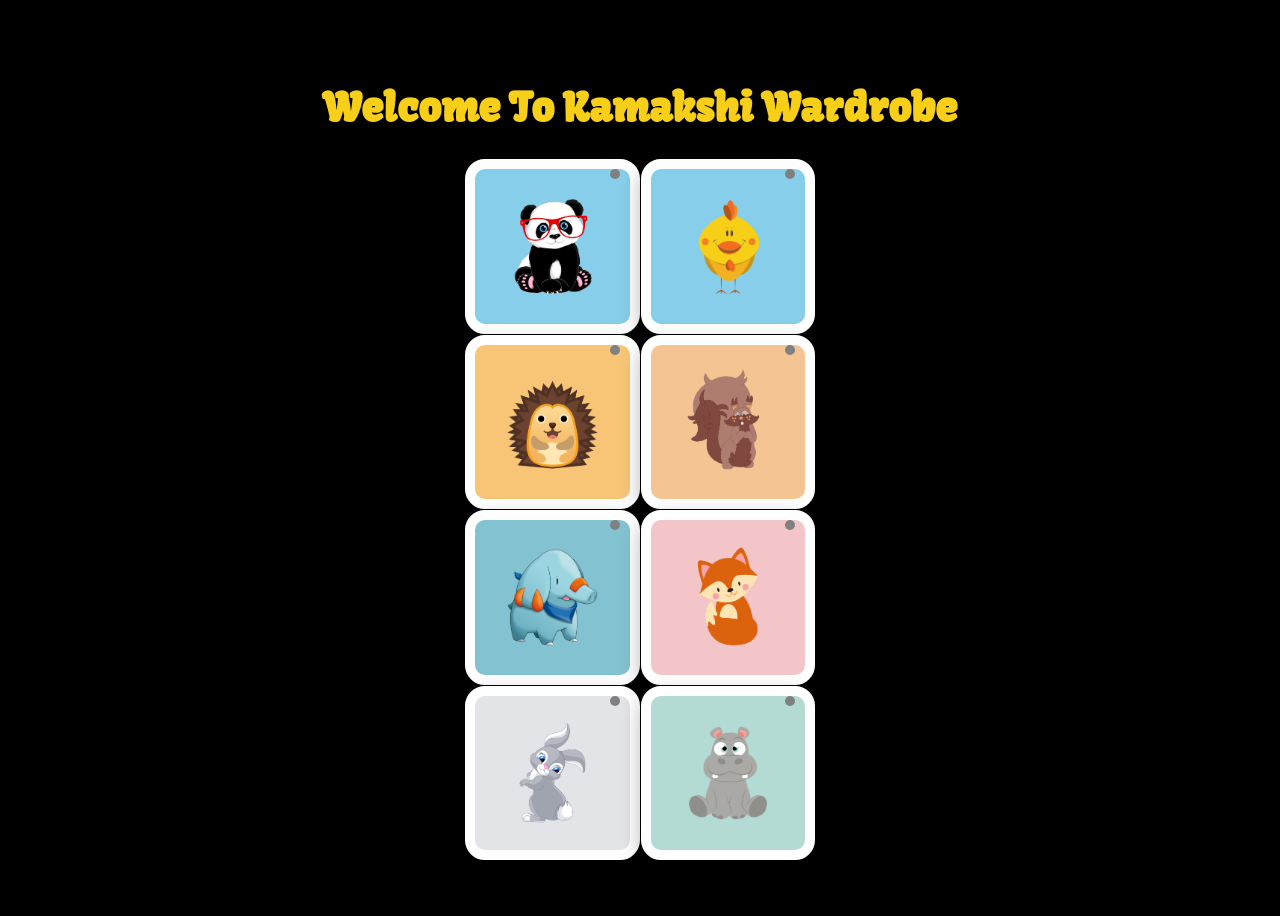
==== index.html @ d0babca1 "Initial commit - wardrobe UI" ====
<!DOCTYPE html>
<html lang="en">

<head>
  <meta charset="UTF-8">
  <meta name="viewport" content="width=device-width, initial-scale=1.0">
  <title>kamakshi wardrobe</title>
  <link rel="stylesheet" href="./style.css">
  <link rel="preconnect" href="https://fonts.googleapis.com">
  <link rel="preconnect" href="https://fonts.gstatic.com" crossorigin>
  <link href="https://fonts.googleapis.com/css2?family=Kavoon&display=swap" rel="stylesheet">
</head>

<body>
  <h1>Welcome To Kamakshi Wardrobe</h1>
  <div class="main">
    <div class="box first">
      <img src="images/panda.png">
    </div>
    <div class="box second">
      <img src="images/birdie.png">
    </div>
    <div class="box third">
      <img src="images/hedgehog.png">
    </div>
    <div class="box fourth">
      <img src="images/squirel.png">
    </div>
    <div class="box fifth">
      <img src="images/ele.png">
    </div>
    <div class="box sixth">
      <img src="images/fox.png">
    </div>
    <div class="box seventh">
      <img src="images/rabbit.png">
    </div>
    <div class="box eighth">
      <img src="images/hippo.png">
    </div>
  </div>
</body>
---- style.css ----
body{align-items:center; justify-content:center; background:#000; min-height:100vh;display:flex;flex-direction:column;}
h1{color:#f7ce18; font-family:"Kavoon"; font-size:40px;}
.main{display:grid; grid-template-columns: repeat(2, 1fr); align-items:center; justify-content:center;
max-width:350px; margin:0 auto; gap:1px;}
.box{width:width: calc(50% - 10px);aspect-ratio: 1/1; overflow:hidden; display:flex;
 box-shadow: 0 8px 20px rgba(0,0,0,0.3);border:10px solid #fff; border-radius:20px; position:relative;}
 .box:hover{transform: scale(1.05);transition: 0.3s;}
 .box::after {
  content: "";
  width: 10px;
  height: 10px;
  background: gray;
  border-radius: 50%;
  position: absolute;
  right: 10px;
}
.first{ background:skyblue; }
.second{background:skyblue; }
.third{background:#f8c577;}
.fourth{background:#f5c493;}
.fifth{background:#83c2d1; }
.sixth{background:#f3c4c8; }
.seventh{background:#e3e4e8; }
.eighth{background:#b3dbd3; }
img{display:block; width:100%; object-fit:contain; height:100%;}
@media (max-width:480px){
    h1{font-size:24px;}
}
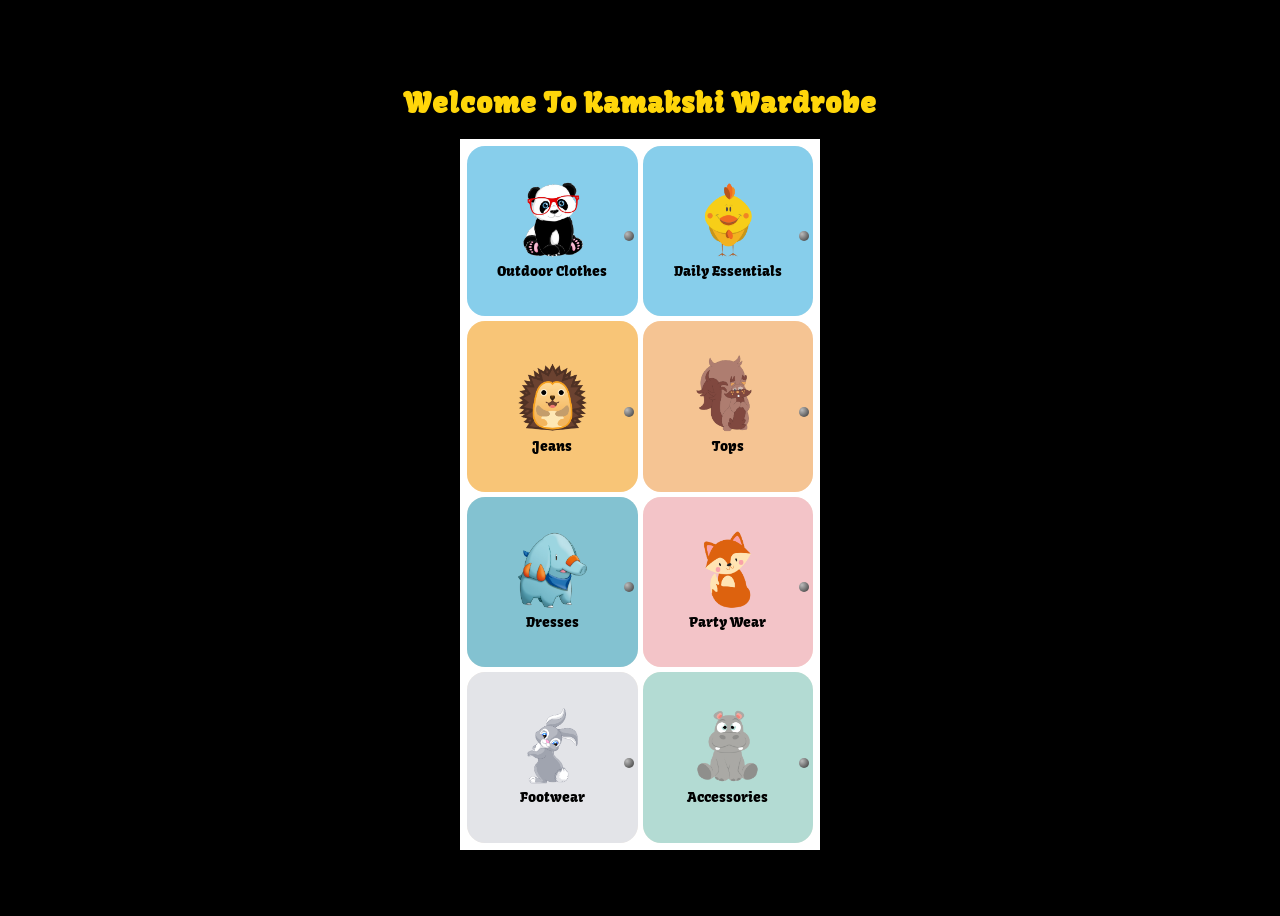
==== commit 763e823e: "View clothes Page Created" ====
--- a/index.html
+++ b/index.html
@@ -9,34 +9,107 @@
   <link rel="preconnect" href="https://fonts.googleapis.com">
   <link rel="preconnect" href="https://fonts.gstatic.com" crossorigin>
   <link href="https://fonts.googleapis.com/css2?family=Kavoon&display=swap" rel="stylesheet">
+  <link rel="stylesheet" href="https://cdnjs.cloudflare.com/ajax/libs/font-awesome/6.5.0/css/all.min.css">
 </head>
 
 <body>
   <h1>Welcome To Kamakshi Wardrobe</h1>
   <div class="main">
-    <div class="box first">
-      <img src="images/panda.png">
+    <div class="box">
+      <div class="door first">
+          <img src="images/panda.png">
+          <div class="category">Outdoor Clothes</div>
+      </div>
+      <div class="inside">
+        <a href="outdoor_clothes.html" class="card_link">
+          <img src="images/clothes-rack.png" class="icon">
+          <span class="cta">View Items →</span>
+        </a>
+      </div>
     </div>
-    <div class="box second">
-      <img src="images/birdie.png">
+    <div class="box">
+      <div class="door second">
+          <img src="images/birdie.png">
+          <div class="category">Daily Essentials</div>
+      </div>
+      <div class="inside">
+        <a href="daily_essentials.html" class="card_link">
+          <img src="images/clothes-rack.png" class="icon">
+          <span class="cta">View Items →</span>
+        </a>
+      </div>
     </div>
-    <div class="box third">
-      <img src="images/hedgehog.png">
+    <div class="box">
+      <div class="door third">
+          <img src="images/hedgehog.png">
+          <div class="category">Jeans</div>
+      </div>
+      <div class="inside">
+        <a href="outdoor_clothes.html" class="card_link">
+          <img src="images/clothes-rack.png" class="icon">
+          <span class="cta">View Items →</span>
+        </a>
+      </div>
     </div>
-    <div class="box fourth">
-      <img src="images/squirel.png">
+    <div class="box">
+      <div class="door fourth">
+          <img src="images/squirel.png">
+          <div class="category">Tops</div>
+      </div>
+      <div class="inside">
+        <a href="outdoor_clothes.html" class="card_link">
+          <img src="images/clothes-rack.png" class="icon">
+          <span class="cta">View Items →</span>
+        </a>
+      </div>
     </div>
-    <div class="box fifth">
-      <img src="images/ele.png">
+    <div class="box ">
+      <div class="door fifth">
+          <img src="images/ele.png">
+          <div class="category">Dresses</div>
+      </div>
+      <div class="inside">
+        <a href="outdoor_clothes.html" class="card_link">
+          <img src="images/clothes-rack.png" class="icon">
+          <span class="cta">View Items →</span>
+        </a>
+      </div>
     </div>
-    <div class="box sixth">
-      <img src="images/fox.png">
+    <div class="box">
+      <div class="door sixth">
+          <img src="images/fox.png">
+          <div class="category">Party Wear</div>
+      </div>
+      <div class="inside">
+        <a href="outdoor_clothes.html" class="card_link">
+          <img src="images/clothes-rack.png" class="icon">
+          <span class="cta">View Items →</span>
+        </a>
+      </div>
     </div>
-    <div class="box seventh">
-      <img src="images/rabbit.png">
+    <div class="box">
+      <div class="door seventh">
+          <img src="images/rabbit.png">
+          <div class="category">Footwear</div>
+      </div>
+      <div class="inside">
+        <a href="outdoor_clothes.html" class="card_link">
+          <img src="images/clothes-rack.png" class="icon">
+          <span class="cta">View Items →</span>
+        </a>
+      </div>
     </div>
-    <div class="box eighth">
-      <img src="images/hippo.png">
+    <div class="box">
+      <div class="door eighth">
+          <img src="images/hippo.png">
+          <div class="category">Accessories</div>
+      </div>
+      <div class="inside">
+        <a href="outdoor_clothes.html" class="card_link">
+          <img src="images/clothes-rack.png" class="icon">
+          <span class="cta">View Items →</span>
+        </a>
+      </div>
     </div>
   </div>
 </body>
--- a/style.css
+++ b/style.css
@@ -1,28 +1,51 @@
-body{align-items:center; justify-content:center; background:#000; min-height:100vh;display:flex;flex-direction:column;}
-h1{color:#f7ce18; font-family:"Kavoon"; font-size:40px;}
+body{align-items:center; justify-content:center; background:#000; min-height:100vh;display:flex;
+text-align:center; flex-direction:column;font-family:"Kavoon";}
+h1{color:#FFD60A;  font-size:28px; text-align:center; letter-spacing:1px;}
 .main{display:grid; grid-template-columns: repeat(2, 1fr); align-items:center; justify-content:center;
-max-width:350px; margin:0 auto; gap:1px;}
-.box{width:width: calc(50% - 10px);aspect-ratio: 1/1; overflow:hidden; display:flex;
- box-shadow: 0 8px 20px rgba(0,0,0,0.3);border:10px solid #fff; border-radius:20px; position:relative;}
- .box:hover{transform: scale(1.05);transition: 0.3s;}
- .box::after {
-  content: "";
-  width: 10px;
-  height: 10px;
-  background: gray;
-  border-radius: 50%;
-  position: absolute;
-  right: 10px;
-}
+max-width:350px; margin:0 auto; gap:1px; width:90%; border:5px solid #fff; background:#fff;}
+.box_outliner{border:2px solid #fff; display:flex;}
+.box{aspect-ratio: 1/1; overflow:hidden; display:flex; perspective:1000px; padding:16px;
+border: 2px solid transparent; border-radius:20px; position:relative; transition: transform 0.2s, box-shadow 0.2s;}
+.box:hover{transform: translateY(-5px); box-shadow: 0 10px 20px rgba(0,0,0,0.3);border: 2px solid #FFD60A;}
+.door::after {content: "";width: 10px;height: 10px;border-radius: 50%;position: absolute;
+  right: 4px; z-index:2; top:50%; background: radial-gradient(circle at 30% 30%, #bbb, #333);}
+.door{display:flex; width:100%; height:100%; position:absolute; transform-origin: left; flex-direction:column;
+transition: transform 0.6s ease-in-out; inset:0; z-index:2; justify-content:center; align-items:center;}
+.box:hover .door {transform: rotateY(-100deg);box-shadow: -10px 0 20px rgba(0,0,0,0.4);}
+
+img{display:block; width:70%; object-fit:contain;}
+.inside{position:absolute; inset:0; display:flex; justify-content:center; align-items:center; font-size:18px;
+background: linear-gradient(135deg, #fff, #f3f3f3); border-radius:12px;}
+.card_link{text-decoration:none; color:#333; display:flex; flex-direction:column;align-items:center;
+border:1px solid #acacac; gap:6px; padding:10px;}
+.icon{transition: all 0.3s ease; width:55px; height:55px; margin-bottom:10px;}
+.card_link h3 {margin:0; font-size:15px; font-weight:400;}
+.cta{font-size:11px; color:black; padding:2px 10px; border-radius:20px; background:#FFD60A; transition:0.3s;}
+
+.width_100{max-width:100%;}
+.box:hover .icon {transform: scale(1.3);}
+.box:hover .cta {transform: scale(1.1);}
+
+/* LABEL ON DOOR */
+.category { font-size: 14px;text-align: center; margin-bottom:5px;}
+.view-btn {margin-bottom: 10px; background: #FFD60A;color: black; padding: 4px 12px;border-radius: 20px;
+  font-size: 12px;box-shadow: 0 2px 8px rgba(0,0,0,0.3);}
 .first{ background:skyblue; }
+.box:nth-child(1) .inside {background: #E9F5FF;}
 .second{background:skyblue; }
+.box:nth-child(2) .inside {background: #FFF4E6;}
 .third{background:#f8c577;}
+.box:nth-child(3) .inside {background: #FFF4E6;}
 .fourth{background:#f5c493;}
+.box:nth-child(4) .inside {background: #FFF4E6;}
 .fifth{background:#83c2d1; }
+.box:nth-child(5) .inside {background: #FFF4E6;}
 .sixth{background:#f3c4c8; }
+.box:nth-child(6) .inside {background: #FFF4E6;}
 .seventh{background:#e3e4e8; }
+.box:nth-child(7) .inside {background: #FFF4E6;}
 .eighth{background:#b3dbd3; }
-img{display:block; width:100%; object-fit:contain; height:100%;}
+.box:nth-child(8) .inside {background: #FFF4E6;}
 @media (max-width:480px){
     h1{font-size:24px;}
 }
